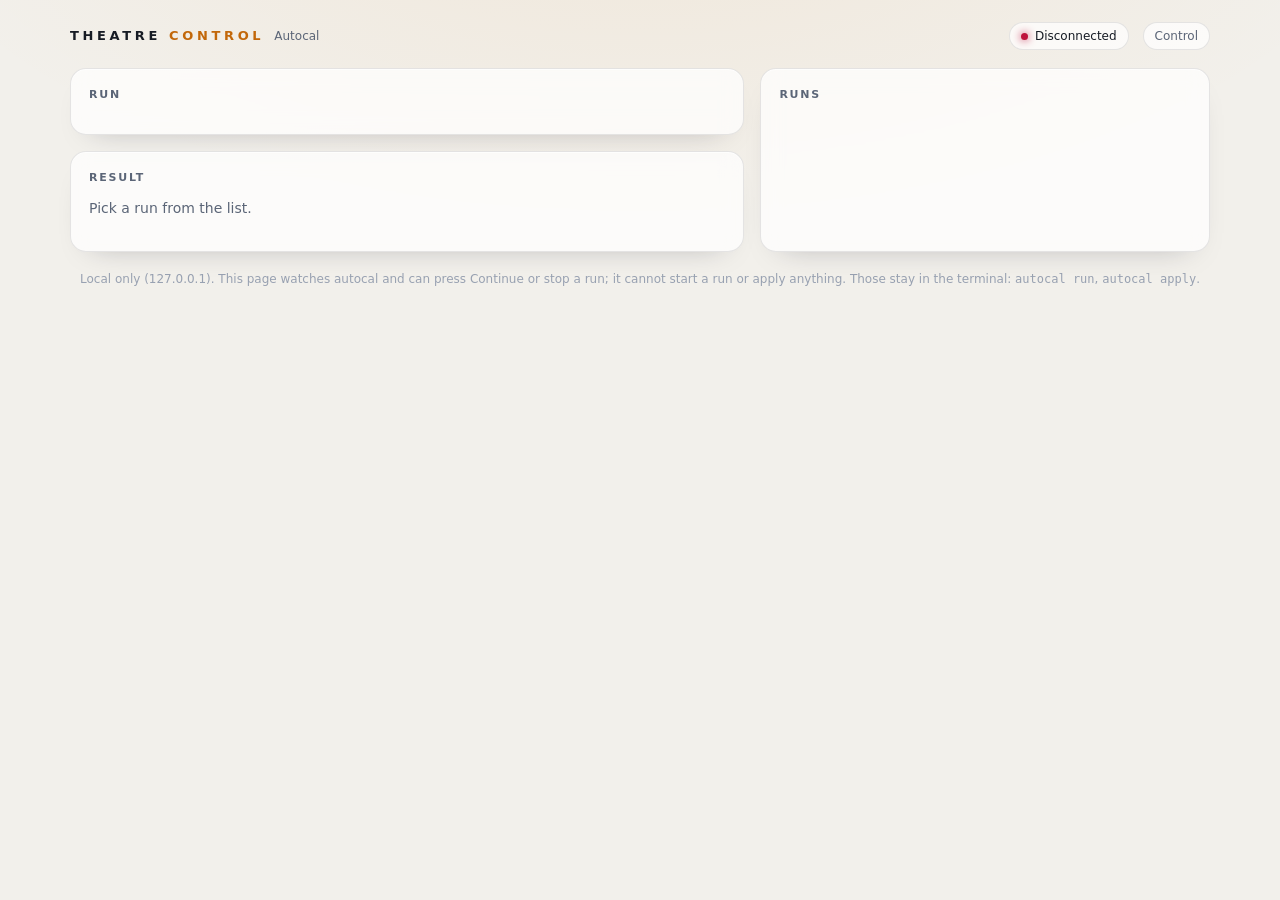
==== gui/autocal.html @ 4b144d2a "gui: autocal page (live run view, Continue/Stop, past runs and results) served by theater-ctld; read" ====
<!doctype html>
<html lang="en">
<head>
<meta charset="utf-8">
<meta name="viewport" content="width=device-width, initial-scale=1">
<meta name="theater-token" content="__TOKEN__">
<meta name="color-scheme" content="dark light">
<title>Autocal · Theatre control</title>
<style>
:root {
  --bg: #07090d; --bg-glow: rgba(255, 176, 84, .07); --panel: rgba(255, 255, 255, .035); --panel-solid: #11151c; --line: rgba(255, 255, 255, .08);
  --line-strong: rgba(255, 255, 255, .16); --text: #e9eef5; --muted: #7e8aa0; --faint: #4d576a;
  --accent: #ffb054; --accent-ink: #1a1004;
  --ok: #4ade80; --warn: #fbbf24; --bad: #fb7185;
  --shadow: 0 1px 0 rgba(255,255,255,.04) inset, 0 18px 40px -24px rgba(0,0,0,.8);
}
@media (prefers-color-scheme: light) {
  :root:not([data-theme="dark"]) {
    --bg: #f2f0eb; --bg-glow: rgba(217, 119, 6, .08); --panel: rgba(255, 255, 255, .72); --panel-solid: #ffffff; --line: rgba(20, 24, 32, .1);
    --line-strong: rgba(20, 24, 32, .22); --text: #161b24; --muted: #5b6577; --faint: #98a1b1;
    --accent: #c2670a; --accent-ink: #ffffff; --ok: #15803d; --warn: #a16207; --bad: #be123c;
    --shadow: 0 1px 0 rgba(255,255,255,.7) inset, 0 14px 30px -22px rgba(30,30,50,.35);
  }
}
* { box-sizing: border-box; }
html { background: var(--bg); }
body { margin: 0; color: var(--text); min-height: 100vh; font: 14px/1.5 ui-sans-serif, system-ui, -apple-system, "Segoe UI", Roboto, "Helvetica Neue", sans-serif;
  background: radial-gradient(1100px 520px at 50% -140px, var(--bg-glow), transparent 70%), var(--bg); font-variant-numeric: tabular-nums; -webkit-font-smoothing: antialiased; }
main { max-width: 1180px; margin: 0 auto; padding: 22px 20px 36px; }
header { display: flex; align-items: center; gap: 14px; flex-wrap: wrap; margin-bottom: 18px; }
.brand { display: flex; align-items: baseline; gap: 10px; flex: 1; min-width: 200px; }
.brand h1 { margin: 0; font-size: 13px; font-weight: 650; letter-spacing: .28em; text-transform: uppercase; }
.brand h1 span { color: var(--accent); }
.brand small { color: var(--muted); font-size: 12px; }
.pill { display: inline-flex; align-items: center; gap: 7px; padding: 4px 11px; border-radius: 999px; font-size: 12px; color: var(--muted); border: 1px solid var(--line); background: var(--panel); white-space: nowrap; text-decoration: none; }
.pill i { width: 7px; height: 7px; border-radius: 50%; background: var(--faint); flex: none; }
.pill.ok { color: var(--text); } .pill.ok i { background: var(--ok); box-shadow: 0 0 8px var(--ok); }
.pill.warn { color: var(--text); } .pill.warn i { background: var(--warn); box-shadow: 0 0 8px var(--warn); }
.pill.bad { color: var(--text); } .pill.bad i { background: var(--bad); box-shadow: 0 0 8px var(--bad); }
a.pill:hover { color: var(--text); border-color: var(--line-strong); }
.layout { display: grid; gap: 16px; grid-template-columns: minmax(0, 1fr); }
@media (min-width: 960px) { .layout { grid-template-columns: minmax(0, 3fr) minmax(300px, 2fr); } }
.card { background: var(--panel); border: 1px solid var(--line); border-radius: 16px; padding: 18px; box-shadow: var(--shadow); backdrop-filter: blur(10px); -webkit-backdrop-filter: blur(10px); min-width: 0; }
.card h2 { font-size: 11px; font-weight: 600; letter-spacing: .16em; text-transform: uppercase; color: var(--muted); margin: 0 0 12px; display: flex; align-items: center; gap: 10px; }
.card h2 .tag { margin-left: auto; letter-spacing: 0; text-transform: none; font-weight: 400; color: var(--faint); font-size: 12px; }
.stack { display: grid; gap: 16px; align-content: start; min-width: 0; }
dl { margin: 0; display: grid; grid-template-columns: max-content 1fr; gap: 6px 16px; }
dt { color: var(--muted); } dd { margin: 0; word-break: break-word; }
.big { font-size: 22px; font-weight: 600; letter-spacing: -.01em; line-height: 1.25; margin-bottom: 4px; }
.msg { color: var(--muted); margin-bottom: 14px; min-height: 1.4em; }
.badge { display: inline-block; padding: 1px 9px; border-radius: 999px; border: 1px solid var(--line-strong); font-size: 12px; }
.badge.ok { color: var(--ok); border-color: color-mix(in srgb, var(--ok) 55%, transparent); }
.badge.warn { color: var(--warn); border-color: color-mix(in srgb, var(--warn) 55%, transparent); }
.badge.bad { color: var(--bad); border-color: color-mix(in srgb, var(--bad) 55%, transparent); }
.small { color: var(--faint); font-size: 12px; }
.prog { height: 8px; border-radius: 4px; background: rgba(127,127,140,.18); overflow: hidden; margin: 4px 0 16px; }
.prog > i { display: block; height: 100%; width: 0; background: linear-gradient(90deg, var(--accent), color-mix(in srgb, var(--accent) 60%, #fff)); transition: width .3s ease; }
label.lbl { display: block; color: var(--muted); font-size: 12px; margin: 10px 0 2px; display: flex; justify-content: space-between; }
.meter { height: 6px; background: rgba(127,127,140,.18); border-radius: 3px; overflow: hidden; margin: 2px 0 6px; position: relative; }
.meter > i { display: block; height: 100%; background: linear-gradient(90deg, var(--ok), var(--warn) 80%, var(--bad)); width: 0; transition: width .12s linear; }
.meter > b { position: absolute; top: -1px; bottom: -1px; width: 2px; background: var(--muted); left: 0; }
.prompt { margin: 14px 0 16px; padding: 14px; border: 1px solid color-mix(in srgb, var(--accent) 55%, transparent); border-radius: 12px; background: color-mix(in srgb, var(--accent) 10%, transparent); }
.prompt p { margin: 0 0 12px; font-size: 15px; }
.btns { display: flex; gap: 8px; flex-wrap: wrap; margin-top: 14px; }
button.b { font: inherit; padding: 9px 18px; border-radius: 10px; border: 1px solid var(--line-strong); background: transparent; color: var(--text); cursor: pointer; min-height: 38px; }
button.b.go { background: var(--accent); border-color: var(--accent); color: var(--accent-ink); font-weight: 600; }
button.b.stop { color: var(--bad); border-color: color-mix(in srgb, var(--bad) 55%, transparent); }
button.b:disabled { opacity: .45; cursor: default; }
button.b:focus-visible { outline: 2px solid var(--accent); outline-offset: 2px; }
.sim { color: var(--warn); font-weight: 600; letter-spacing: .08em; font-size: 11px; text-transform: uppercase; }
.runs { list-style: none; margin: 0; padding: 0; display: grid; gap: 4px; max-height: 420px; overflow: auto; }
.runs button { width: 100%; display: grid; grid-template-columns: 1fr auto; gap: 2px 10px; text-align: left; font: inherit; color: var(--text); background: transparent; border: 1px solid transparent; border-radius: 10px; padding: 8px 10px; cursor: pointer; }
.runs button:hover { background: rgba(127,127,140,.08); }
.runs button[aria-current="true"] { border-color: var(--line-strong); background: rgba(127,127,140,.1); }
.runs .sub { grid-column: 1 / -1; color: var(--faint); font-size: 12px; white-space: nowrap; overflow: hidden; text-overflow: ellipsis; }
.warnings { margin: 10px 0 0; padding-left: 18px; color: var(--muted); }
.warnings li { margin: 3px 0; }
table { width: 100%; border-collapse: collapse; margin-top: 12px; font-size: 13px; }
th { text-align: right; color: var(--muted); font-weight: 500; font-size: 11px; letter-spacing: .06em; text-transform: uppercase; padding: 4px 8px; border-bottom: 1px solid var(--line); }
td { text-align: right; padding: 5px 8px; border-bottom: 1px solid var(--line); }
th:first-child, td:first-child { text-align: left; font-weight: 600; }
.scroll { overflow-x: auto; }
code.cmd { display: block; margin-top: 10px; padding: 8px 12px; border-radius: 8px; background: rgba(127,127,140,.12); font: 12.5px ui-monospace, SFMono-Regular, Menlo, monospace; overflow-x: auto; white-space: pre; }
footer { margin-top: 18px; text-align: center; }
</style>
</head>
<body>
<main>
  <header>
    <div class="brand"><h1>Theatre <span>control</span></h1><small>Autocal</small></div>
    <span id="state-pill"></span>
    <a class="pill" href="/">Control</a>
  </header>
  <div class="layout">
    <div class="stack">
      <section class="card" aria-labelledby="h-cur"><h2 id="h-cur">Run <span class="tag" id="cur-id"></span></h2>
        <div id="cur-empty" class="msg" hidden></div>
        <div id="cur" hidden>
          <div class="big" id="step"></div><div class="msg" id="message"></div>
          <div class="prog" role="progressbar" aria-label="Run progress" aria-valuemin="0" aria-valuemax="100" id="progbar"><i id="prog"></i></div>
          <div class="prompt" id="prompt" hidden role="alert"><p id="prompt-text"></p><button type="button" class="b go" id="btn-continue">Continue</button></div>
          <dl id="curdl"></dl>
          <label class="lbl" for="m-peak"><span>Mic peak</span><span id="v-peak">n/a</span></label><div class="meter"><i id="m-peak"></i></div>
          <label class="lbl" for="m-rms"><span>Mic level (rms)</span><span id="v-rms">n/a</span></label><div class="meter"><i id="m-rms"></i></div>
          <label class="lbl"><span>Room noise floor</span><span id="v-floor">n/a</span></label>
          <div class="btns"><button type="button" class="b stop" id="btn-abort">Stop the run</button></div>
          <div class="small" id="ctl-msg" role="status" aria-live="polite" style="margin-top:8px"></div>
        </div>
      </section>
      <section class="card" aria-labelledby="h-res"><h2 id="h-res">Result <span class="tag" id="res-id"></span></h2>
        <div id="res"><div class="msg">Pick a run from the list.</div></div></section>
    </div>
    <section class="card" aria-labelledby="h-runs"><h2 id="h-runs">Runs</h2><ul class="runs" id="runs"></ul>
      <div class="small" id="runs-dir" style="margin-top:10px"></div></section>
  </div>
  <footer class="small">Local only (127.0.0.1). This page watches autocal and can press Continue or stop a run; it cannot start a run or apply anything. Those stay in the terminal: <code>autocal run</code>, <code>autocal apply</code>.</footer>
</main>
<script>
"use strict";
const TOKEN = document.querySelector('meta[name="theater-token"]').content;
const $ = id => document.getElementById(id);
const ACTIVE = ["preflight", "ramp", "channel_id", "sweeping", "waiting_user", "analysing"];
const STATE_TEXT = { idle: "Starting", preflight: "Checking the setup", ramp: "Finding the sweep level", channel_id: "Checking each speaker", sweeping: "Measuring", waiting_user: "Waiting for you",
  analysing: "Analysing", done: "Finished", aborted: "Stopped", error: "Stopped" };
let ov = null, selected = null, shownDetail = null, timer = null;

function el(tag, text, cls) { const e = document.createElement(tag); if (text !== undefined && text !== null) e.textContent = text; if (cls) e.className = cls; return e; }
const num = (v, d = 1, u = "") => (typeof v === "number" && isFinite(v)) ? v.toFixed(d) + u : "n/a";
const sgn = (v, d = 1) => (typeof v === "number" && isFinite(v)) ? (v > 0 ? "+" : v < 0 ? "−" : "") + Math.abs(v).toFixed(d) : "n/a";
const pct = db => (typeof db !== "number" || !isFinite(db)) ? 0 : Math.max(0, Math.min(100, (db + 60) / 60 * 100));
const cls = v => ({ PASS: "ok", WARN: "warn", FAIL: "bad", done: "ok", aborted: "warn", error: "bad" })[v] || "";
function pill(text, c) { const p = el("span", undefined, "pill " + (c || "")); p.append(el("i"), document.createTextNode(text)); return p; }
function rows(dl, pairs) { dl.replaceChildren(); for (const [k, v, c] of pairs) { dl.append(el("dt", k)); const dd = el("dd"); if (c) dd.append(el("span", v, "badge " + c)); else dd.textContent = v; dl.append(dd); } }
const when = iso => { try { return new Date(iso).toLocaleString([], { month: "short", day: "numeric", hour: "2-digit", minute: "2-digit" }); } catch (e) { return iso || ""; } };

async function post(body) {
  const r = await fetch("/v1/autocal/control", { method: "POST", headers: { "Content-Type": "application/json", "X-Theater-Token": TOKEN }, body: JSON.stringify(body) });
  return [r.status, await r.json().catch(() => ({}))];
}
async function control(action) {
  const c = ov && ov.current; if (!c) return;
  const msg = $("ctl-msg"); msg.textContent = "Sending…";
  const body = { action, run: c.id }; if (action === "continue") body.prompt = c.prompt && c.prompt.id;
  const [code, j] = await post(body);
  msg.textContent = j.ok ? (action === "abort" ? "Stop requested; playback stops within a fraction of a second." : "Continuing.") : ("Not done: " + (j.error || code));
  tick();
}
$("btn-continue").addEventListener("click", () => control("continue"));
$("btn-abort").addEventListener("click", () => control("abort"));

function renderCurrent(c) {
  $("cur").hidden = !c; $("cur-empty").hidden = !!c;
  if (!c) { $("cur-empty").textContent = ov && ov.found ? "No runs yet. Start one in the terminal with: autocal run" : (ov && ov.hint) || "No data."; $("cur-id").textContent = ""; $("state-pill").replaceChildren(pill("No run")); return; }
  const active = ACTIVE.includes(c.state) && !c.stale;
  $("cur-id").textContent = c.id;
  const sp = $("state-pill"); sp.replaceChildren(pill(c.stale ? "Not updating" : (STATE_TEXT[c.state] || c.state || "?"), c.stale ? "warn" : active ? "ok" : cls(c.state)));
  $("step").textContent = c.stale ? "This run is no longer updating" : (STATE_TEXT[c.state] || c.state || "");
  $("message").textContent = c.error && !ACTIVE.includes(c.state) ? c.error : (c.message || c.step || "");
  const p = typeof c.progress === "number" ? Math.max(0, Math.min(1, c.progress)) : 0;
  $("prog").style.width = (p * 100).toFixed(1) + "%"; $("progbar").setAttribute("aria-valuenow", Math.round(p * 100));
  const pr = c.prompt && c.state === "waiting_user" && active ? c.prompt : null;
  $("prompt").hidden = !pr; if (pr) $("prompt-text").textContent = pr.text || "Ready to continue?";
  const m = c.mic || {};
  rows($("curdl"), [["Position", c.positions_total ? `${c.position} of ${c.positions_total}` : "n/a"], ["Mode", c.mode || "n/a"],
    ["Sweep level", c.level_dbfs == null ? "n/a" : num(c.level_dbfs, 0, " dBFS")], ["Updated", c.stale ? `${Math.round(c.age_s)} s ago` : "live", c.stale ? "warn" : null],
    ...(c.simulated ? [["Source", "SIMULATED run (no sound is played)", "warn"]] : [])]);
  $("m-peak").style.width = pct(m.peak_dbfs) + "%"; $("v-peak").textContent = num(m.peak_dbfs, 1, " dBFS");
  $("m-rms").style.width = pct(m.rms_dbfs) + "%"; $("v-rms").textContent = num(m.rms_dbfs, 1, " dBFS");
  $("v-floor").textContent = num(m.noise_floor_dbfs, 1, " dBFS");
  $("btn-abort").disabled = !active; $("btn-continue").disabled = !pr;
}

function renderRuns(runs) {
  const ul = $("runs"); ul.replaceChildren();
  if (!runs.length) ul.append(el("li", "No runs yet.", "small"));
  for (const r of runs) {
    const li = el("li"), b = el("button"); b.type = "button"; b.setAttribute("aria-current", String(r.id === selected));
    const left = el("span"); left.append(document.createTextNode(r.id));
    if (r.simulated) { left.append(document.createTextNode(" ")); left.append(el("span", "sim", "sim")); }
    const right = el("span"), v = r.verdict || (ACTIVE.includes(r.state) ? "running" : r.state || "?");
    right.append(el("span", v, "badge " + (r.verdict ? cls(r.verdict) : ACTIVE.includes(r.state) ? "ok" : cls(r.state))));
    b.append(left, right, el("span", `${when(r.created)} · ${r.mode || "?"}${r.message ? " · " + r.message : ""}`, "sub"));
    b.addEventListener("click", () => { selected = r.id; shownDetail = null; renderRuns(ov.runs); loadDetail(true); });
    li.append(b); ul.append(li);
  }
}

function renderDetail(d) {
  const box = $("res"); box.replaceChildren(); $("res-id").textContent = selected || "";
  if (!d || !d.has_results) {
    const st = d && d.status;
    box.append(el("div", st ? (ACTIVE.includes(st.state) ? "No result yet: this run is still going." : "This run has no result" + (st.error ? ": " + st.error : ".")) : "Pick a run from the list.", "msg")); return;
  }
  const r = d.result, head = el("div"); head.append(el("span", r.verdict || "?", "badge " + cls(r.verdict)));
  if (r.simulated) { head.append(document.createTextNode(" ")); head.append(el("span", "SIMULATED", "sim")); }
  box.append(head, el("p", r.summary || "", "msg"));
  if ((r.warnings || []).length) { const ul = el("ul", undefined, "warnings"); for (const w of r.warnings) ul.append(el("li", w)); box.append(ul); }
  const b = r.bass || {}, h = r.heights || {};
  const dl = el("dl"); rows(dl, [["Bass vs target", `${num(b.rms_to_target_before_db, 2)} → ${num(b.rms_to_target_after_db, 2)} dB rms (proposed)`],
    ["Heights vs bed", h.rms_to_bed_before_db == null ? "n/a" : `${num(h.rms_to_bed_before_db, 2)} → ${num(h.rms_to_bed_after_db, 2)} dB rms (proposed)`], ["Target", r.target ? `${r.target.name}, +${num(r.target.hump_db, 0)} dB bass hump` : "n/a"]]);
  dl.style.marginTop = "12px"; box.append(dl);
  const wrap = el("div", undefined, "scroll"), t = el("table"), thead = el("tr");
  for (const c of ["Channel", "Delay now → new (ms)", "Trim now → new (dB)", "SNR (dB)", "Notes"]) thead.append(el("th", c));
  t.append(thead);
  for (const row of r.table || []) {
    const tr = el("tr"); tr.append(el("td", row.channel), el("td", `${num(row.delay_now_ms, 2)} → ${num(row.delay_new_ms, 2)}`), el("td", `${sgn(row.trim_now_db)} → ${sgn(row.trim_new_db)}`),
      el("td", num(row.snr_db, 0)), el("td", (row.notes || []).join("; ") || "–")); tr.lastChild.style.textAlign = "left"; t.append(tr);
  }
  wrap.append(t); box.append(wrap);
  const cm = r.commands || {};
  if (cm.apply) { box.append(el("div", "To use it, type this in the terminal (this page does not apply anything):", "small")); box.lastChild.style.marginTop = "12px"; box.append(el("code", cm.apply, "cmd")); }
}

async function loadDetail(force) {
  if (!selected) return renderDetail(null);
  try { const d = await (await fetch("/v1/autocal/run?id=" + encodeURIComponent(selected))).json(); shownDetail = selected + ":" + (d.has_results ? "r" : "n"); renderDetail(d); } catch (e) { renderDetail(null); }
}

async function tick() {
  clearTimeout(timer);
  let fast = false;
  try {
    ov = await (await fetch("/v1/autocal")).json();
    $("runs-dir").textContent = ov.runs_dir ? "Runs folder: " + ov.runs_dir : (ov.hint || "");
    const c = ov.current; fast = !!(c && ACTIVE.includes(c.state) && !c.stale);
    if (selected === null && ov.runs.length) { selected = ov.runs[0].id; shownDetail = null; }
    renderCurrent(c); renderRuns(ov.runs);
    const sel = ov.runs.find(r => r.id === selected), want = selected && sel ? selected + ":" + (sel.verdict ? "r" : "n") : null;
    if (want !== shownDetail) loadDetail();
  } catch (e) { $("state-pill").replaceChildren(pill("Disconnected", "bad")); }
  timer = setTimeout(tick, document.hidden ? 5000 : fast ? 500 : 4000);
}
document.addEventListener("visibilitychange", () => { if (!document.hidden) tick(); });
tick();
</script>
</body>
</html>
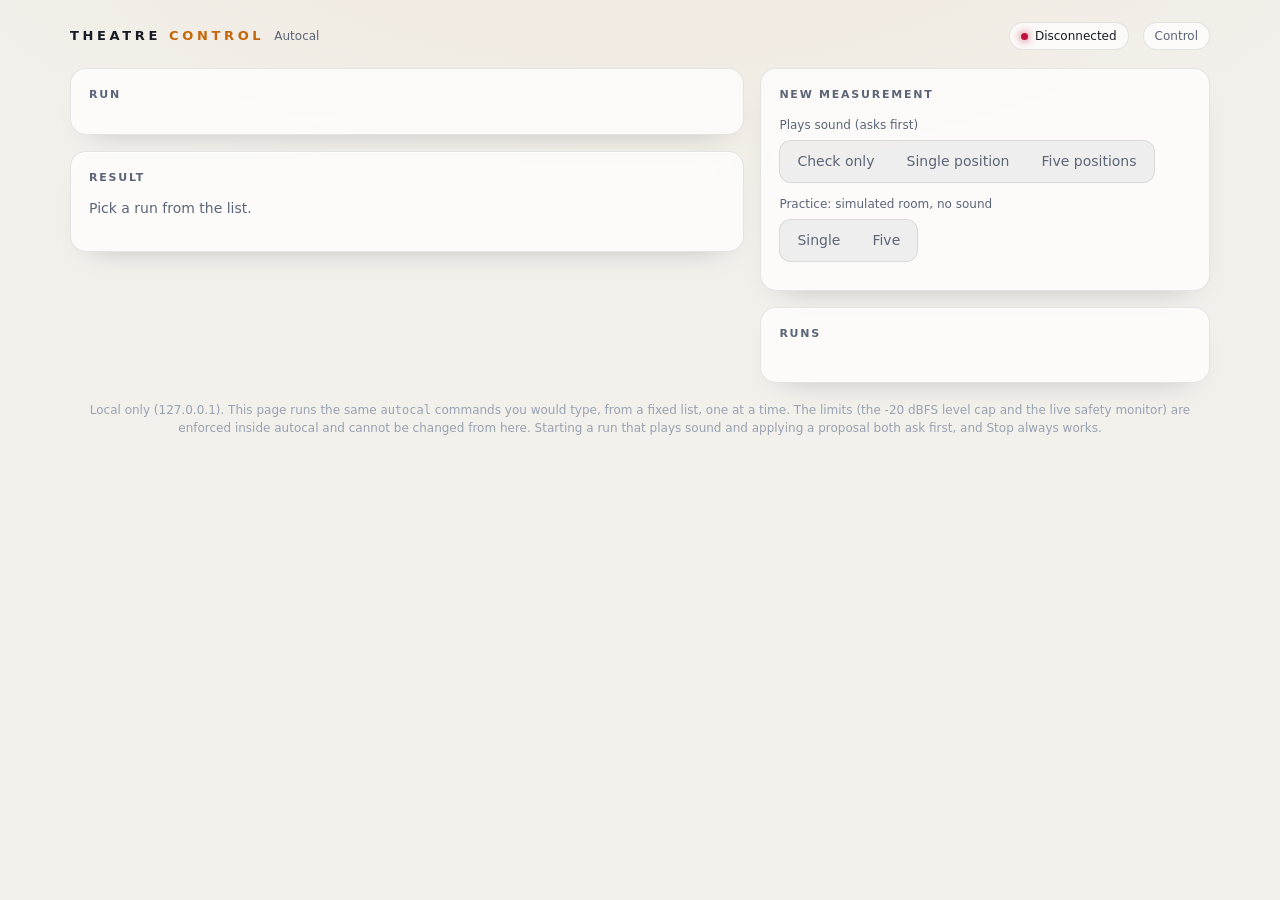
==== commit ba724df0: "gui: autocal page can start a run, answer prompts, stop, and apply a proposal (fixed argv, one run a" ====
--- a/gui/autocal.html
+++ b/gui/autocal.html
@@ -81,6 +81,23 @@
 th:first-child, td:first-child { text-align: left; font-weight: 600; }
 .scroll { overflow-x: auto; }
 code.cmd { display: block; margin-top: 10px; padding: 8px 12px; border-radius: 8px; background: rgba(127,127,140,.12); font: 12.5px ui-monospace, SFMono-Regular, Menlo, monospace; overflow-x: auto; white-space: pre; }
+.seg { display: flex; flex-wrap: wrap; gap: 4px; padding: 3px; border-radius: 12px; background: rgba(127,127,140,.1); border: 1px solid var(--line); width: fit-content; max-width: 100%; }
+.seg button { background: transparent; color: var(--muted); border: 0; border-radius: 9px; padding: 7px 14px; font: inherit; cursor: pointer; min-height: 34px; transition: background .15s, color .15s; }
+.seg button:hover:not(:disabled) { color: var(--text); background: rgba(127,127,140,.14); }
+.seg button:disabled { opacity: .45; cursor: default; }
+.seg button:focus-visible { outline: 2px solid var(--accent); outline-offset: 2px; }
+label.lbl.row { display: block; margin: 12px 0 6px; }
+pre.log { margin: 0; padding: 10px 12px; max-height: 220px; overflow: auto; border-radius: 10px; background: rgba(127,127,140,.12); font: 12px/1.45 ui-monospace, SFMono-Regular, Menlo, monospace; white-space: pre-wrap; word-break: break-word; }
+.trial { border-color: color-mix(in srgb, var(--warn) 60%, transparent); }
+.trial .big { font-size: 18px; }
+dialog { background: var(--panel-solid); color: var(--text); border: 1px solid var(--line-strong); border-radius: 16px; max-width: 460px; width: calc(100% - 32px); padding: 20px; box-shadow: 0 30px 80px -20px rgba(0,0,0,.7); }
+dialog::backdrop { background: rgba(0,0,0,.55); backdrop-filter: blur(3px); }
+dialog h3 { margin: 0 0 8px; font-size: 16px; }
+dialog p { margin: 0 0 10px; color: var(--muted); }
+dialog ul { margin: 0 0 10px; padding-left: 18px; max-height: 240px; overflow: auto; }
+dialog li { margin: 2px 0; }
+dialog menu { display: flex; gap: 8px; justify-content: flex-end; padding: 0; margin: 16px 0 0; }
+button.b.danger { background: var(--bad); border-color: var(--bad); color: #fff; font-weight: 600; }
 footer { margin-top: 18px; text-align: center; }
 </style>
 </head>
@@ -93,6 +110,11 @@
   </header>
   <div class="layout">
     <div class="stack">
+      <section class="card trial" id="trial" hidden aria-labelledby="h-trial"><h2 id="h-trial">Trial of an applied profile</h2>
+        <div class="big" id="trial-text"></div>
+        <div class="msg">The new profile goes back to the old one by itself when the time runs out, unless you keep it.</div>
+        <div class="btns" style="margin-top:0"><button type="button" class="b go" id="btn-keep">Keep it</button><button type="button" class="b stop" id="btn-rollback">Roll back now</button></div>
+        <div class="small" id="trial-msg" role="status" aria-live="polite" style="margin-top:8px"></div></section>
       <section class="card" aria-labelledby="h-cur"><h2 id="h-cur">Run <span class="tag" id="cur-id"></span></h2>
         <div id="cur-empty" class="msg" hidden></div>
         <div id="cur" hidden>
@@ -107,14 +129,25 @@
           <div class="small" id="ctl-msg" role="status" aria-live="polite" style="margin-top:8px"></div>
         </div>
       </section>
+      <section class="card" id="logcard" hidden aria-labelledby="h-log"><h2 id="h-log">Console output <span class="tag">of the run started here</span></h2><pre class="log" id="log" tabindex="0"></pre></section>
       <section class="card" aria-labelledby="h-res"><h2 id="h-res">Result <span class="tag" id="res-id"></span></h2>
         <div id="res"><div class="msg">Pick a run from the list.</div></div></section>
     </div>
+    <div class="stack">
+    <section class="card" aria-labelledby="h-new"><h2 id="h-new">New measurement</h2>
+      <label class="lbl row" id="l-real">Plays sound (asks first)</label>
+      <div class="seg" id="start-real" role="group" aria-labelledby="l-real">
+        <button type="button" data-preset="check">Check only</button><button type="button" data-preset="single">Single position</button><button type="button" data-preset="five">Five positions</button></div>
+      <label class="lbl row" id="l-sim">Practice: simulated room, no sound</label>
+      <div class="seg" id="start-sim" role="group" aria-labelledby="l-sim"><button type="button" data-preset="sim-single">Single</button><button type="button" data-preset="sim-five">Five</button></div>
+      <div class="small" id="start-msg" role="status" aria-live="polite" style="margin-top:10px"></div></section>
     <section class="card" aria-labelledby="h-runs"><h2 id="h-runs">Runs</h2><ul class="runs" id="runs"></ul>
       <div class="small" id="runs-dir" style="margin-top:10px"></div></section>
+    </div>
   </div>
-  <footer class="small">Local only (127.0.0.1). This page watches autocal and can press Continue or stop a run; it cannot start a run or apply anything. Those stay in the terminal: <code>autocal run</code>, <code>autocal apply</code>.</footer>
+  <footer class="small">Local only (127.0.0.1). This page runs the same <code>autocal</code> commands you would type, from a fixed list, one at a time. The limits (the -20 dBFS level cap and the live safety monitor) are enforced inside autocal and cannot be changed from here. Starting a run that plays sound and applying a proposal both ask first, and Stop always works.</footer>
 </main>
+<dialog id="dlg"><form method="dialog"><h3 id="dlg-title"></h3><div id="dlg-body"></div><menu><button class="b" value="cancel">Cancel</button><button class="b go" value="ok" id="dlg-ok">Continue</button></menu></form></dialog>
 <script>
 "use strict";
 const TOKEN = document.querySelector('meta[name="theater-token"]').content;
@@ -145,6 +178,59 @@
   msg.textContent = j.ok ? (action === "abort" ? "Stop requested; playback stops within a fraction of a second." : "Continuing.") : ("Not done: " + (j.error || code));
   tick();
 }
+function confirmDialog(title, paras, items, okText, danger, after) {
+  const body = $("dlg-body"); body.replaceChildren();
+  for (const p of paras || []) body.append(el("p", p));
+  if (items && items.length) { const ul = el("ul"); for (const i of items) ul.append(el("li", i)); body.append(ul); }
+  for (const p of after || []) body.append(el("p", p));
+  $("dlg-title").textContent = title; const ok = $("dlg-ok"); ok.textContent = okText || "Continue"; ok.className = "b " + (danger ? "danger" : "go");
+  const dlg = $("dlg");
+  return new Promise(res => { dlg.addEventListener("close", () => res(dlg.returnValue === "ok"), { once: true }); dlg.returnValue = "cancel"; dlg.showModal(); });
+}
+async function postTo(path, body) {
+  const r = await fetch(path, { method: "POST", headers: { "Content-Type": "application/json", "X-Theater-Token": TOKEN }, body: JSON.stringify(body) });
+  return [r.status, await r.json().catch(() => ({}))];
+}
+async function startRun(preset) {
+  const msg = $("start-msg"); msg.textContent = "Starting…";
+  let body = { preset }, [code, j] = await postTo("/v1/autocal/start", body);
+  if (code === 409 && j.error === "confirm") {
+    if (!await confirmDialog("Start a measurement?", [j.message + "."], null, "Start", false)) { msg.textContent = "Cancelled."; return; }
+    body.confirm = true; [code, j] = await postTo("/v1/autocal/start", body);
+  }
+  msg.textContent = j.ok ? "Started. The first step checks the microphone and room noise; its result shows under Console output." : ("Not started: " + (j.error || code));
+  selected = j.id || selected; shownDetail = null; tick();
+}
+for (const b of document.querySelectorAll("[data-preset]")) b.addEventListener("click", () => startRun(b.dataset.preset));
+async function applyRun(rid) {
+  const out = $("apply-msg"); out.textContent = "Checking what would change…";
+  let pv = await (await fetch("/v1/autocal/preview?id=" + encodeURIComponent(rid))).json().catch(() => ({}));
+  if (!pv.can_apply) { out.textContent = "Cannot apply: " + (pv.why_not || pv.error || "unknown"); return; }
+  const items = (pv.changes || []).map(c => `${c.what}: ${c.from} → ${c.to}`);
+  const paras = [`Run ${rid}: verdict ${pv.verdict}. ${pv.summary || ""}`].concat(items.length ? ["This changes:"] : ["No setting differs from the room the run started from."]);
+  const after = []; if ((pv.warnings || []).length) after.push("Warnings: " + pv.warnings.join(" "));
+  after.push(pv.trial + " A backup of the current profile is made first.");
+  if (!await confirmDialog("Apply this proposal?", paras, items, "Apply with trial", false, after)) { out.textContent = "Not applied."; return; }
+  let body = { run: rid, confirm: true }, [code, j] = await postTo("/v1/autocal/apply", body);
+  if (code === 409 && j.error === "force") {
+    if (!await confirmDialog("Verdict FAIL: force it?", [j.message, "This is the same as autocal apply --force. Only do this if you know why the run failed."], null, "Apply anyway (force)", true)) { out.textContent = "Not applied."; return; }
+    body.force = true; [code, j] = await postTo("/v1/autocal/apply", body);
+  }
+  out.textContent = (j.ok ? "Applied; the trial is running. " : "Not applied. ") + (j.error || "") + (j.output ? "\n" + j.output : ""); out.style.whiteSpace = "pre-wrap";
+  tick();
+}
+async function trial(action) {
+  const out = $("trial-msg");
+  let body = { action }, [code, j] = await postTo("/v1/autocal/trial", body);
+  if (code === 409 && j.error === "confirm") {
+    if (!await confirmDialog("Roll back?", [j.message], null, "Roll back", false)) return;
+    body.confirm = true; [code, j] = await postTo("/v1/autocal/trial", body);
+  }
+  out.textContent = (j.ok ? (action === "keep" ? "Kept. " : "Rolled back. ") : "Failed: ") + (j.error || "") + (j.output ? j.output.trim().split("\n").slice(-2).join(" ") : "");
+  tick();
+}
+$("btn-keep").addEventListener("click", () => trial("keep"));
+$("btn-rollback").addEventListener("click", () => trial("rollback"));
 $("btn-continue").addEventListener("click", () => control("continue"));
 $("btn-abort").addEventListener("click", () => control("abort"));
 
@@ -207,13 +293,32 @@
       el("td", num(row.snr_db, 0)), el("td", (row.notes || []).join("; ") || "–")); tr.lastChild.style.textAlign = "left"; t.append(tr);
   }
   wrap.append(t); box.append(wrap);
-  const cm = r.commands || {};
-  if (cm.apply) { box.append(el("div", "To use it, type this in the terminal (this page does not apply anything):", "small")); box.lastChild.style.marginTop = "12px"; box.append(el("code", cm.apply, "cmd")); }
+  const cmd = r.commands || {}, btns = el("div", undefined, "btns"), ab = el("button", "Review and apply…", "b go");
+  ab.type = "button"; ab.id = "btn-apply"; ab.dataset.sim = r.simulated ? "1" : ""; ab.disabled = true;
+  ab.addEventListener("click", () => applyRun(selected)); btns.append(ab); box.append(btns);
+  box.append(el("div", r.simulated ? "Simulated runs are never applied to the real system." : "You see exactly what changes before anything is applied.", "small"));
+  const am = el("div", undefined, "small"); am.id = "apply-msg"; am.setAttribute("role", "status"); am.setAttribute("aria-live", "polite"); am.style.marginTop = "6px"; box.append(am);
+  if (cmd.apply) { box.append(el("div", "Or type this in a terminal:", "small")); box.lastChild.style.marginTop = "12px"; box.append(el("code", cmd.apply, "cmd")); }
 }
 
 async function loadDetail(force) {
   if (!selected) return renderDetail(null);
-  try { const d = await (await fetch("/v1/autocal/run?id=" + encodeURIComponent(selected))).json(); shownDetail = selected + ":" + (d.has_results ? "r" : "n"); renderDetail(d); } catch (e) { renderDetail(null); }
+  try { const d = await (await fetch("/v1/autocal/run?id=" + encodeURIComponent(selected))).json(); shownDetail = selected + ":" + (d.has_results ? "r" : "n"); renderDetail(d); if (ov) renderExtras(ov); } catch (e) { renderDetail(null); }
+}
+
+function renderExtras(o) {
+  const t = o.trial; $("trial").hidden = !t;
+  if (t) $("trial-text").textContent = (t.run ? `Run ${t.run}: ` : "") + `reverts in ${Math.max(0, Math.round(t.remaining_s))} s`;
+  const lg = o.log, has = !!(lg && lg.length); $("logcard").hidden = !has;
+  if (has) { const pre = $("log"), atEnd = pre.scrollTop + pre.clientHeight >= pre.scrollHeight - 8; pre.textContent = lg.join("\n"); if (atEnd) pre.scrollTop = pre.scrollHeight; }
+  const c = o.current, running = !!(c && ACTIVE.includes(c.state) && !c.stale) || !!(o.child && o.child.alive), busy = running || !!t || !o.ready;
+  for (const b of document.querySelectorAll("[data-preset]")) b.disabled = busy;
+  const m = $("start-msg");
+  if (!o.ready) m.textContent = "autocal was not found next to the runs folder: re-run gui/install-ctld.sh from your checkout.";
+  else if (t) m.textContent = "A trial is running: keep it or roll back before measuring again.";
+  else if (running) m.textContent = "A run is in progress.";
+  else if (/^(A run is in progress|A trial is running|autocal was not found)/.test(m.textContent)) m.textContent = "";
+  const ab = $("btn-apply"); if (ab) ab.disabled = !!ab.dataset.sim || running || !!t;
 }
 
 async function tick() {
@@ -222,9 +327,9 @@
   try {
     ov = await (await fetch("/v1/autocal")).json();
     $("runs-dir").textContent = ov.runs_dir ? "Runs folder: " + ov.runs_dir : (ov.hint || "");
-    const c = ov.current; fast = !!(c && ACTIVE.includes(c.state) && !c.stale);
+    const c = ov.current; fast = !!((c && ACTIVE.includes(c.state) && !c.stale) || ov.trial);
     if (selected === null && ov.runs.length) { selected = ov.runs[0].id; shownDetail = null; }
-    renderCurrent(c); renderRuns(ov.runs);
+    renderCurrent(c); renderRuns(ov.runs); renderExtras(ov);
     const sel = ov.runs.find(r => r.id === selected), want = selected && sel ? selected + ":" + (sel.verdict ? "r" : "n") : null;
     if (want !== shownDetail) loadDetail();
   } catch (e) { $("state-pill").replaceChildren(pill("Disconnected", "bad")); }
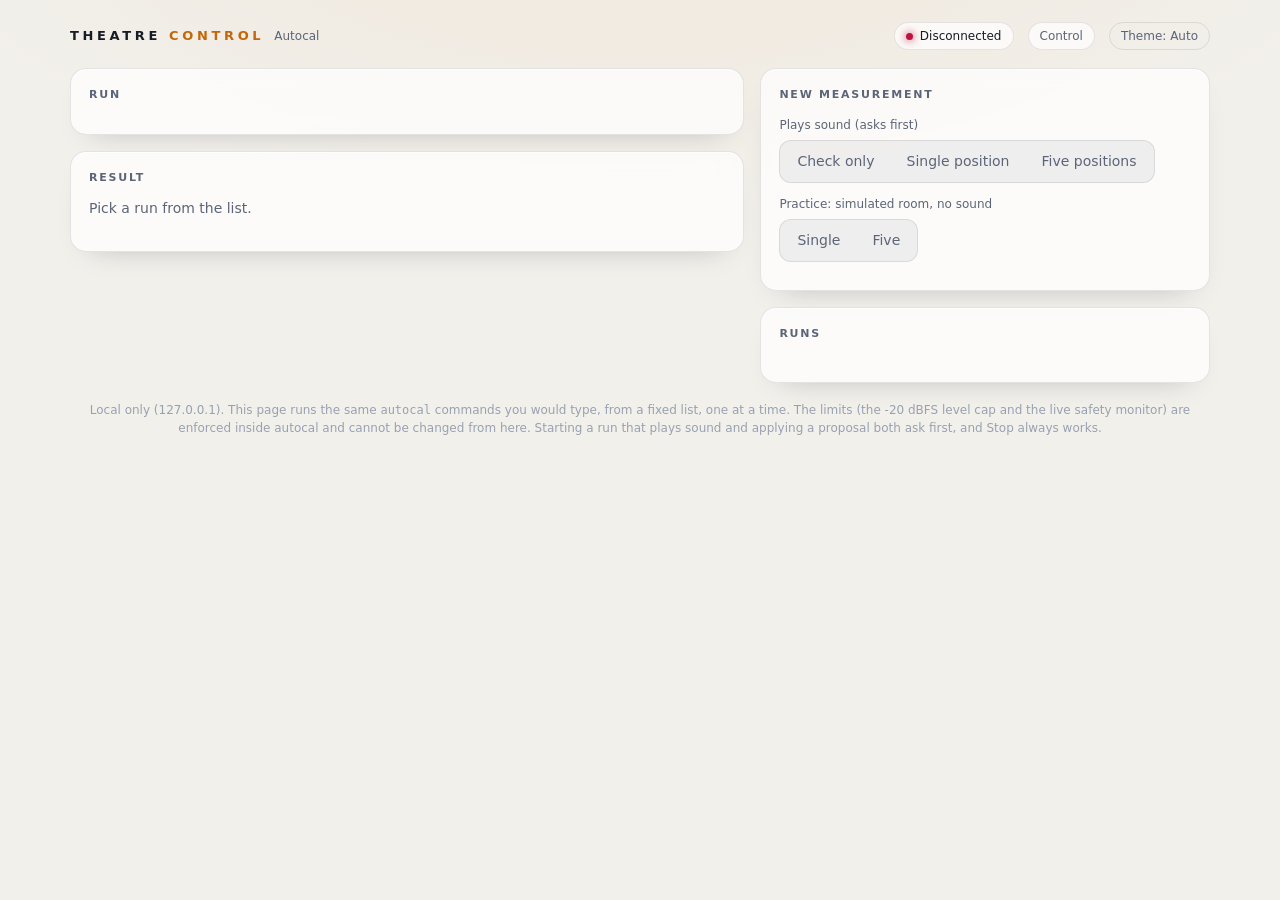
==== commit 7ff27a5d: "Autocal and Layout pages: the same Auto/Light/Dark theme button, shared with the control page Co-Aut" ====
--- a/gui/autocal.html
+++ b/gui/autocal.html
@@ -22,6 +22,15 @@
     --shadow: 0 1px 0 rgba(255,255,255,.7) inset, 0 14px 30px -22px rgba(30,30,50,.35);
   }
 }
+:root[data-theme="light"] { color-scheme: light; }
+:root[data-theme="dark"] { color-scheme: dark; }
+:root[data-theme="light"] {
+    --bg: #f2f0eb; --bg-glow: rgba(217, 119, 6, .08); --panel: rgba(255, 255, 255, .72); --panel-solid: #ffffff; --line: rgba(20, 24, 32, .1);
+    --line-strong: rgba(20, 24, 32, .22); --text: #161b24; --muted: #5b6577; --faint: #98a1b1;
+    --accent: #c2670a; --accent-ink: #ffffff; --ok: #15803d; --warn: #a16207; --bad: #be123c;
+    --shadow: 0 1px 0 rgba(255,255,255,.7) inset, 0 14px 30px -22px rgba(30,30,50,.35);
+}
+button.pill { font: inherit; font-size: 12px; cursor: pointer; background: transparent; } button.pill:hover { color: var(--text); border-color: var(--line-strong); }
 * { box-sizing: border-box; }
 html { background: var(--bg); }
 body { margin: 0; color: var(--text); min-height: 100vh; font: 14px/1.5 ui-sans-serif, system-ui, -apple-system, "Segoe UI", Roboto, "Helvetica Neue", sans-serif;
@@ -100,6 +109,7 @@
 button.b.danger { background: var(--bad); border-color: var(--bad); color: #fff; font-weight: 600; }
 footer { margin-top: 18px; text-align: center; }
 </style>
+<script>try { const t = localStorage.getItem("theater-theme"); if (t === "light" || t === "dark") document.documentElement.dataset.theme = t; } catch (e) {}</script>
 </head>
 <body>
 <main>
@@ -107,6 +117,7 @@
     <div class="brand"><h1>Theatre <span>control</span></h1><small>Autocal</small></div>
     <span id="state-pill"></span>
     <a class="pill" href="/">Control</a>
+    <button type="button" class="pill" id="theme" title="Colour theme: Auto follows this computer; click to cycle Auto, Light, Dark"></button>
   </header>
   <div class="layout">
     <div class="stack">
@@ -338,5 +349,19 @@
 document.addEventListener("visibilitychange", () => { if (!document.hidden) tick(); });
 tick();
 </script>
+<script>
+/* theme: Auto (follow the computer) -> Light -> Dark; the choice is shared with the control page, in this browser only */
+(() => {
+  const root = document.documentElement, btn = document.getElementById("theme");
+  const show = () => { const t = root.dataset.theme; btn.textContent = "Theme: " + (t === "light" ? "Light" : t === "dark" ? "Dark" : "Auto"); };
+  btn.addEventListener("click", () => {
+    const t = root.dataset.theme, next = t === "light" ? "dark" : t === "dark" ? null : "light";
+    if (next) root.dataset.theme = next; else delete root.dataset.theme;
+    try { next ? localStorage.setItem("theater-theme", next) : localStorage.removeItem("theater-theme"); } catch (e) {}
+    show();
+  });
+  show();
+})();
+</script>
 </body>
 </html>
